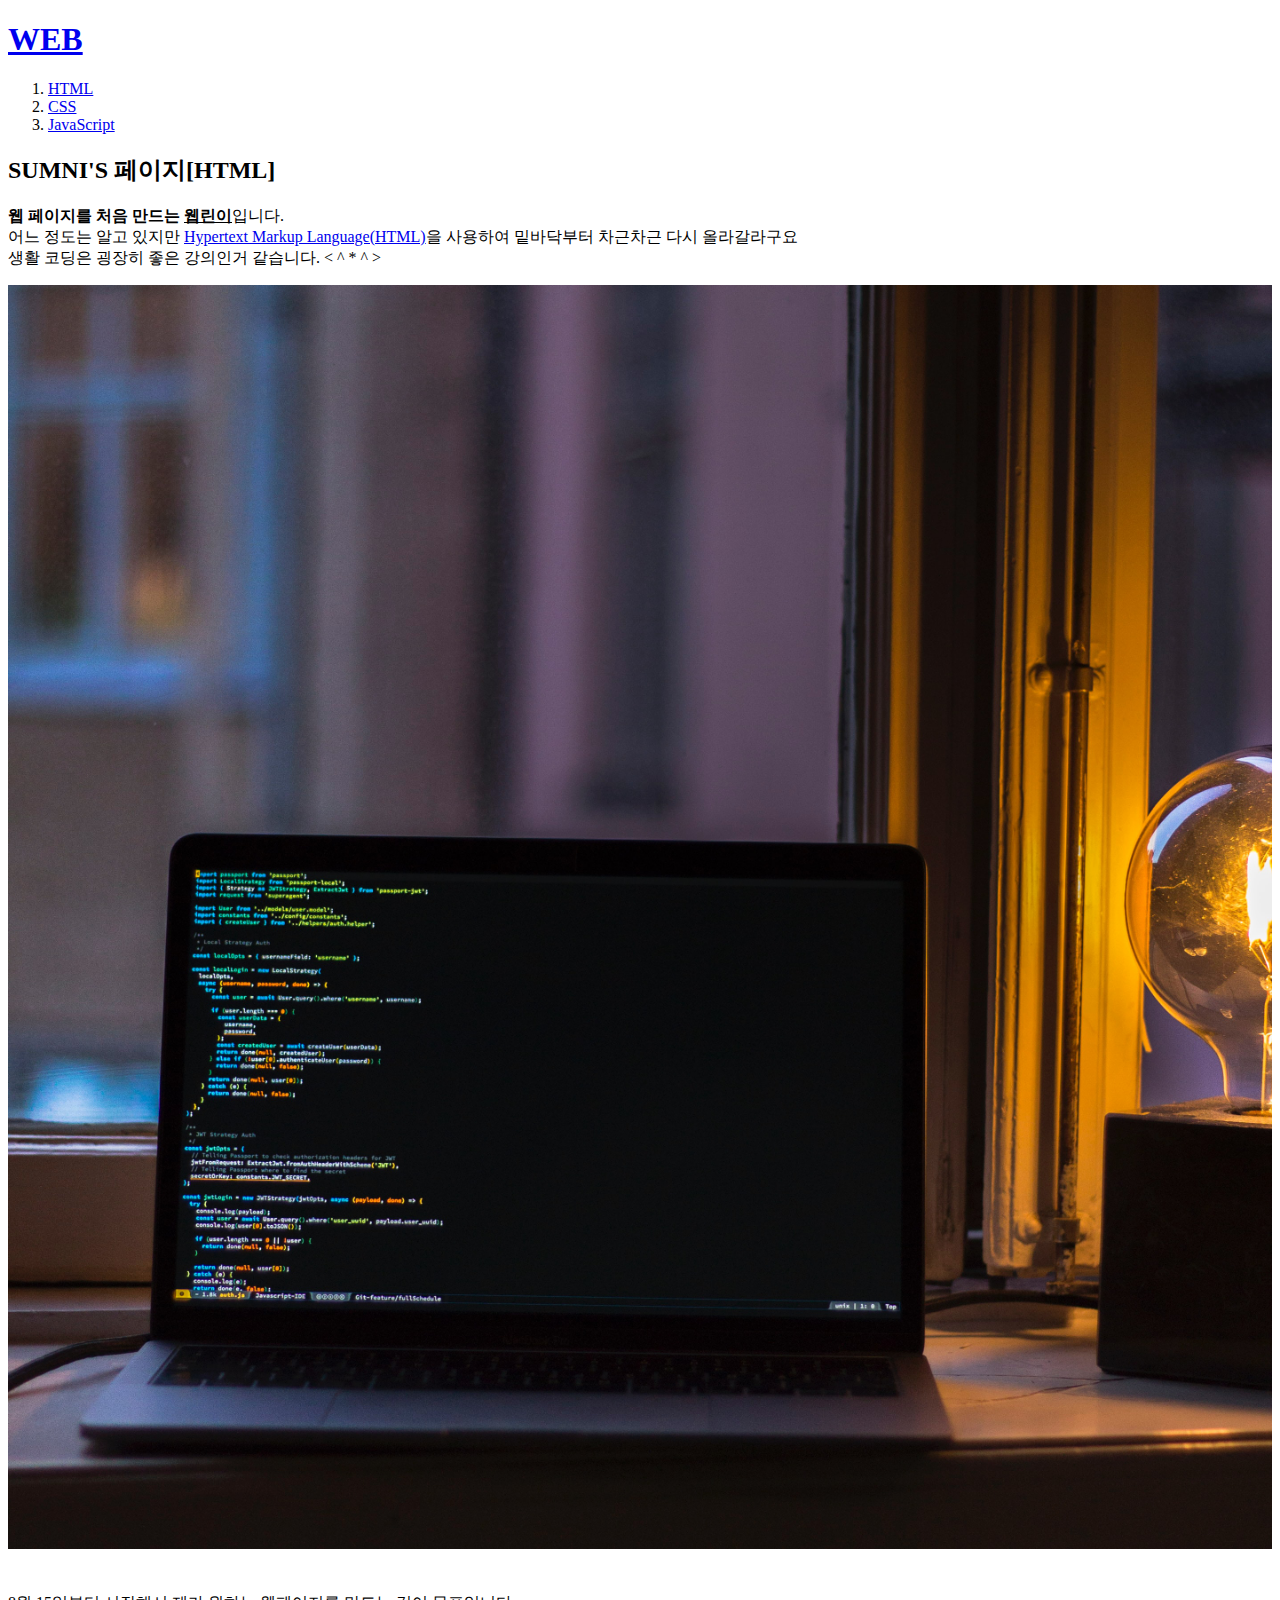
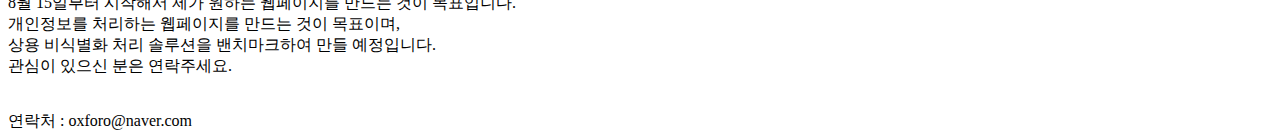
==== 1.html @ 9027ecb1 "first version" ====
<!doctype html>
<html>
<head>
<title>SUMNI's Page</title>
<meta charset="utf-8">
</head>
<body>
    <h1><a href="index.html">WEB</a></h1>
<ol>
    <li><a href="1.html">HTML</a></li>
    <li><a href="2.html">CSS</a></li>
    <li><a href="3.html">JavaScript</a></li>
</ol> 
<h2>SUMNI'S 페이지[HTML] </h2>
<p> <strong>웹 페이지를 처음 만드는 <u>웹린이</u></strong>입니다. 
    <br>어느 정도는 알고 있지만 <a href="https://www.w3.org/TR/html52/textlevel-semantics.html#the-a-element" target="_blank" title="html5 specification">Hypertext Markup Language(HTML)</a>을 사용하여 밑바닥부터 차근차근 다시 올라갈라구요
    <br>생활 코딩은 굉장히 좋은 강의인거 같습니다. < ^ * ^ > </p>
<img src="coding.jpg" width="100%">
<p style="margin-top:40px;"> 8월  15일부터 시작해서 제가 원하는 웹페이지를 만드는 것이 목표입니다.
    <br>개인정보를 처리하는 웹페이지를 만드는 것이 목표이며, 
    <br>상용 비식별화 처리 솔루션을 밴치마크하여 만들 예정입니다.
    <br>관심이 있으신 분은 연락주세요. </p>
<br>연락처 : oxforo@naver.com
</body>
</html>
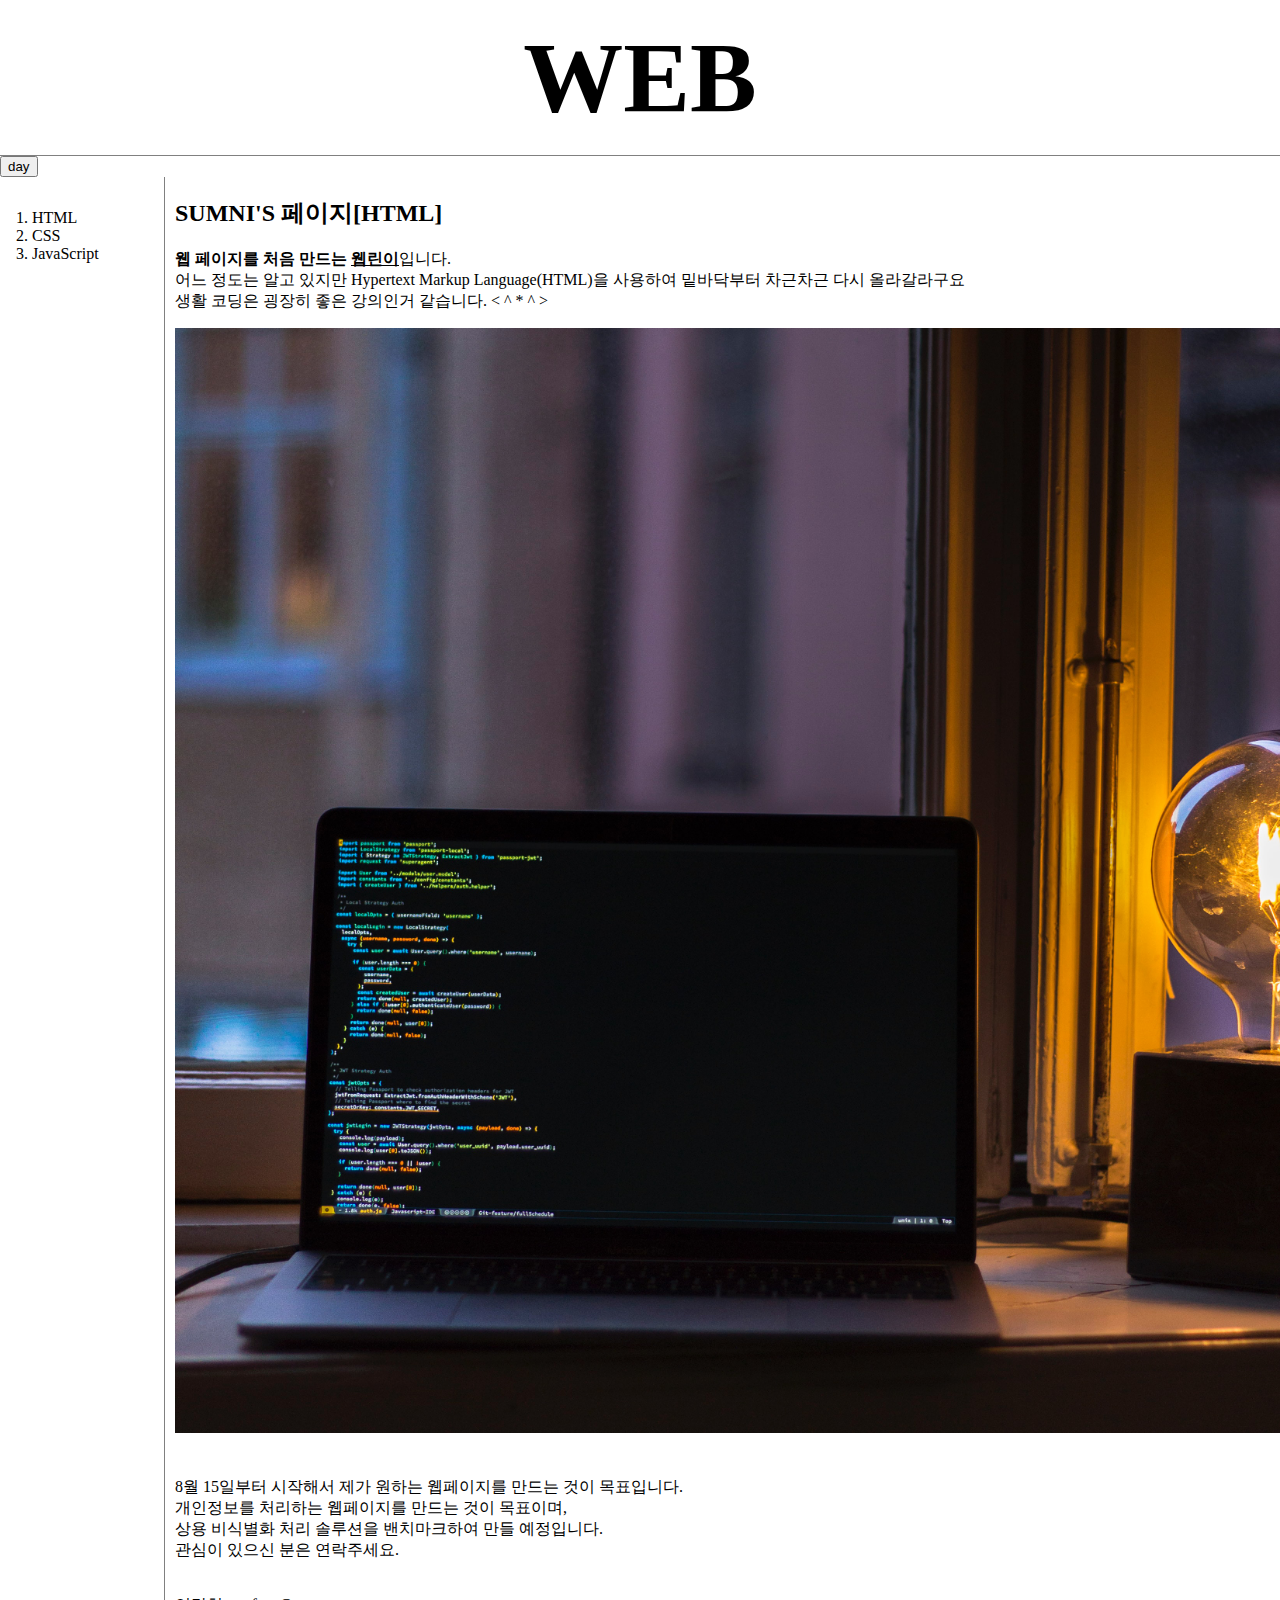
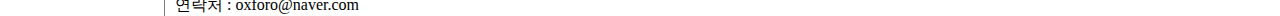
==== commit 8224d6cf: "Add files via upload" ====
--- a/1.html
+++ b/1.html
@@ -3,23 +3,32 @@
 <head>
 <title>SUMNI's Page</title>
 <meta charset="utf-8">
+<link rel="stylesheet" href="style.css">
+<script src="colors.js"></script>
 </head>
 <body>
     <h1><a href="index.html">WEB</a></h1>
-<ol>
-    <li><a href="1.html">HTML</a></li>
-    <li><a href="2.html">CSS</a></li>
-    <li><a href="3.html">JavaScript</a></li>
-</ol> 
-<h2>SUMNI'S 페이지[HTML] </h2>
-<p> <strong>웹 페이지를 처음 만드는 <u>웹린이</u></strong>입니다. 
-    <br>어느 정도는 알고 있지만 <a href="https://www.w3.org/TR/html52/textlevel-semantics.html#the-a-element" target="_blank" title="html5 specification">Hypertext Markup Language(HTML)</a>을 사용하여 밑바닥부터 차근차근 다시 올라갈라구요
-    <br>생활 코딩은 굉장히 좋은 강의인거 같습니다. < ^ * ^ > </p>
-<img src="coding.jpg" width="100%">
-<p style="margin-top:40px;"> 8월  15일부터 시작해서 제가 원하는 웹페이지를 만드는 것이 목표입니다.
-    <br>개인정보를 처리하는 웹페이지를 만드는 것이 목표이며, 
-    <br>상용 비식별화 처리 솔루션을 밴치마크하여 만들 예정입니다.
-    <br>관심이 있으신 분은 연락주세요. </p>
-<br>연락처 : oxforo@naver.com
+    <input id="night_day" type="button" value ="day" onclick="
+        nightDayHandler(this);
+    ">
+    <div id="grid">
+        <ol>
+            <li><a href="1.html">HTML</a></li>
+            <li><a href="2.html">CSS</a></li>
+            <li><a href="3.html">JavaScript</a></li>
+        </ol> 
+        <div id="article">
+            <h2>SUMNI'S 페이지[HTML] </h2>
+            <p> <strong>웹 페이지를 처음 만드는 <u>웹린이</u></strong>입니다. 
+                <br>어느 정도는 알고 있지만 <a href="https://www.w3.org/TR/html52/textlevel-semantics.html#the-a-element" target="_blank" title="html5 specification">Hypertext Markup Language(HTML)</a>을 사용하여 밑바닥부터 차근차근 다시 올라갈라구요
+                <br>생활 코딩은 굉장히 좋은 강의인거 같습니다. < ^ * ^ > </p>
+            <img src="coding.jpg" width="100%">
+            <p style="margin-top:40px;"> 8월  15일부터 시작해서 제가 원하는 웹페이지를 만드는 것이 목표입니다.
+                <br>개인정보를 처리하는 웹페이지를 만드는 것이 목표이며, 
+                <br>상용 비식별화 처리 솔루션을 밴치마크하여 만들 예정입니다.
+                <br>관심이 있으신 분은 연락주세요. </p>
+            <br>연락처 : oxforo@naver.com
+    </div>
+</div>
 </body>
 </html>--- a/style.css
+++ b/style.css
@@ -0,0 +1,42 @@
+a {
+    color:black;
+   text-decoration: none;
+}
+h1 {
+   font-size: 100px;
+   text-align: center;
+   border-bottom: 1px solid gray;
+   margin : 0;
+   padding : 20px;
+}
+body{
+   margin:0;
+}
+#grid {
+   display: grid;
+   grid-template-columns: 150px 1fr;
+}
+#grid ol{
+   border-right: 1px solid gray;
+   width: 100px;
+   margin: 0;
+   padding: 32px;
+}
+#grid #article {
+   padding-left: 25px;
+}
+
+@media(max-width:800px){
+   #grid{
+       display: block;
+   }
+   #grid ol{
+       border-right: none;
+       width: 100px;
+       margin: 0;
+       padding: 32px;
+   }
+   h1 {
+       border-bottom: none;
+   }
+}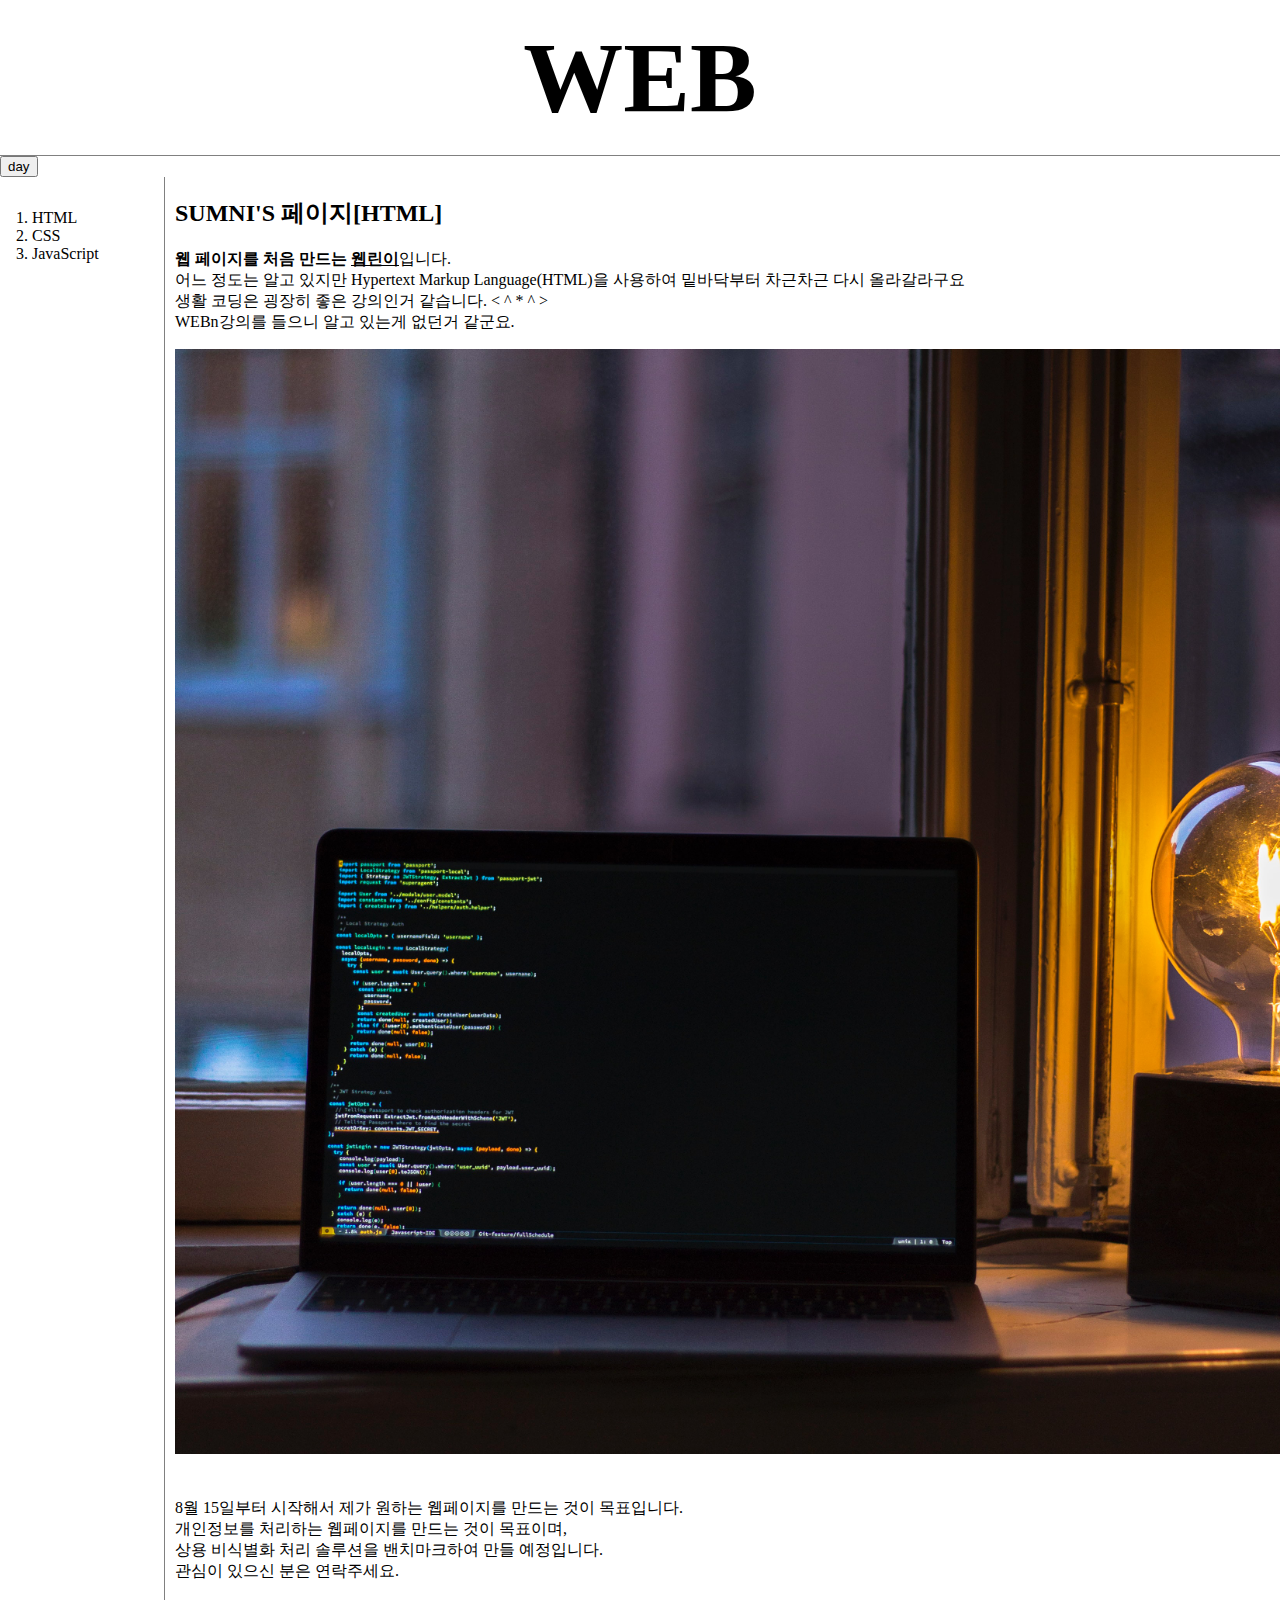
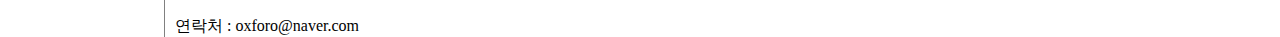
==== commit 7dbd6dcf: "SourceTree 를 사용한 깃헙 커밋" ====
--- a/1.html
+++ b/1.html
@@ -21,7 +21,9 @@
             <h2>SUMNI'S 페이지[HTML] </h2>
             <p> <strong>웹 페이지를 처음 만드는 <u>웹린이</u></strong>입니다. 
                 <br>어느 정도는 알고 있지만 <a href="https://www.w3.org/TR/html52/textlevel-semantics.html#the-a-element" target="_blank" title="html5 specification">Hypertext Markup Language(HTML)</a>을 사용하여 밑바닥부터 차근차근 다시 올라갈라구요
-                <br>생활 코딩은 굉장히 좋은 강의인거 같습니다. < ^ * ^ > </p>
+                <br>생활 코딩은 굉장히 좋은 강의인거 같습니다. < ^ * ^ > 
+                <br>WEBn강의를 들으니 알고 있는게 없던거 같군요.
+            </p>
             <img src="coding.jpg" width="100%">
             <p style="margin-top:40px;"> 8월  15일부터 시작해서 제가 원하는 웹페이지를 만드는 것이 목표입니다.
                 <br>개인정보를 처리하는 웹페이지를 만드는 것이 목표이며, 
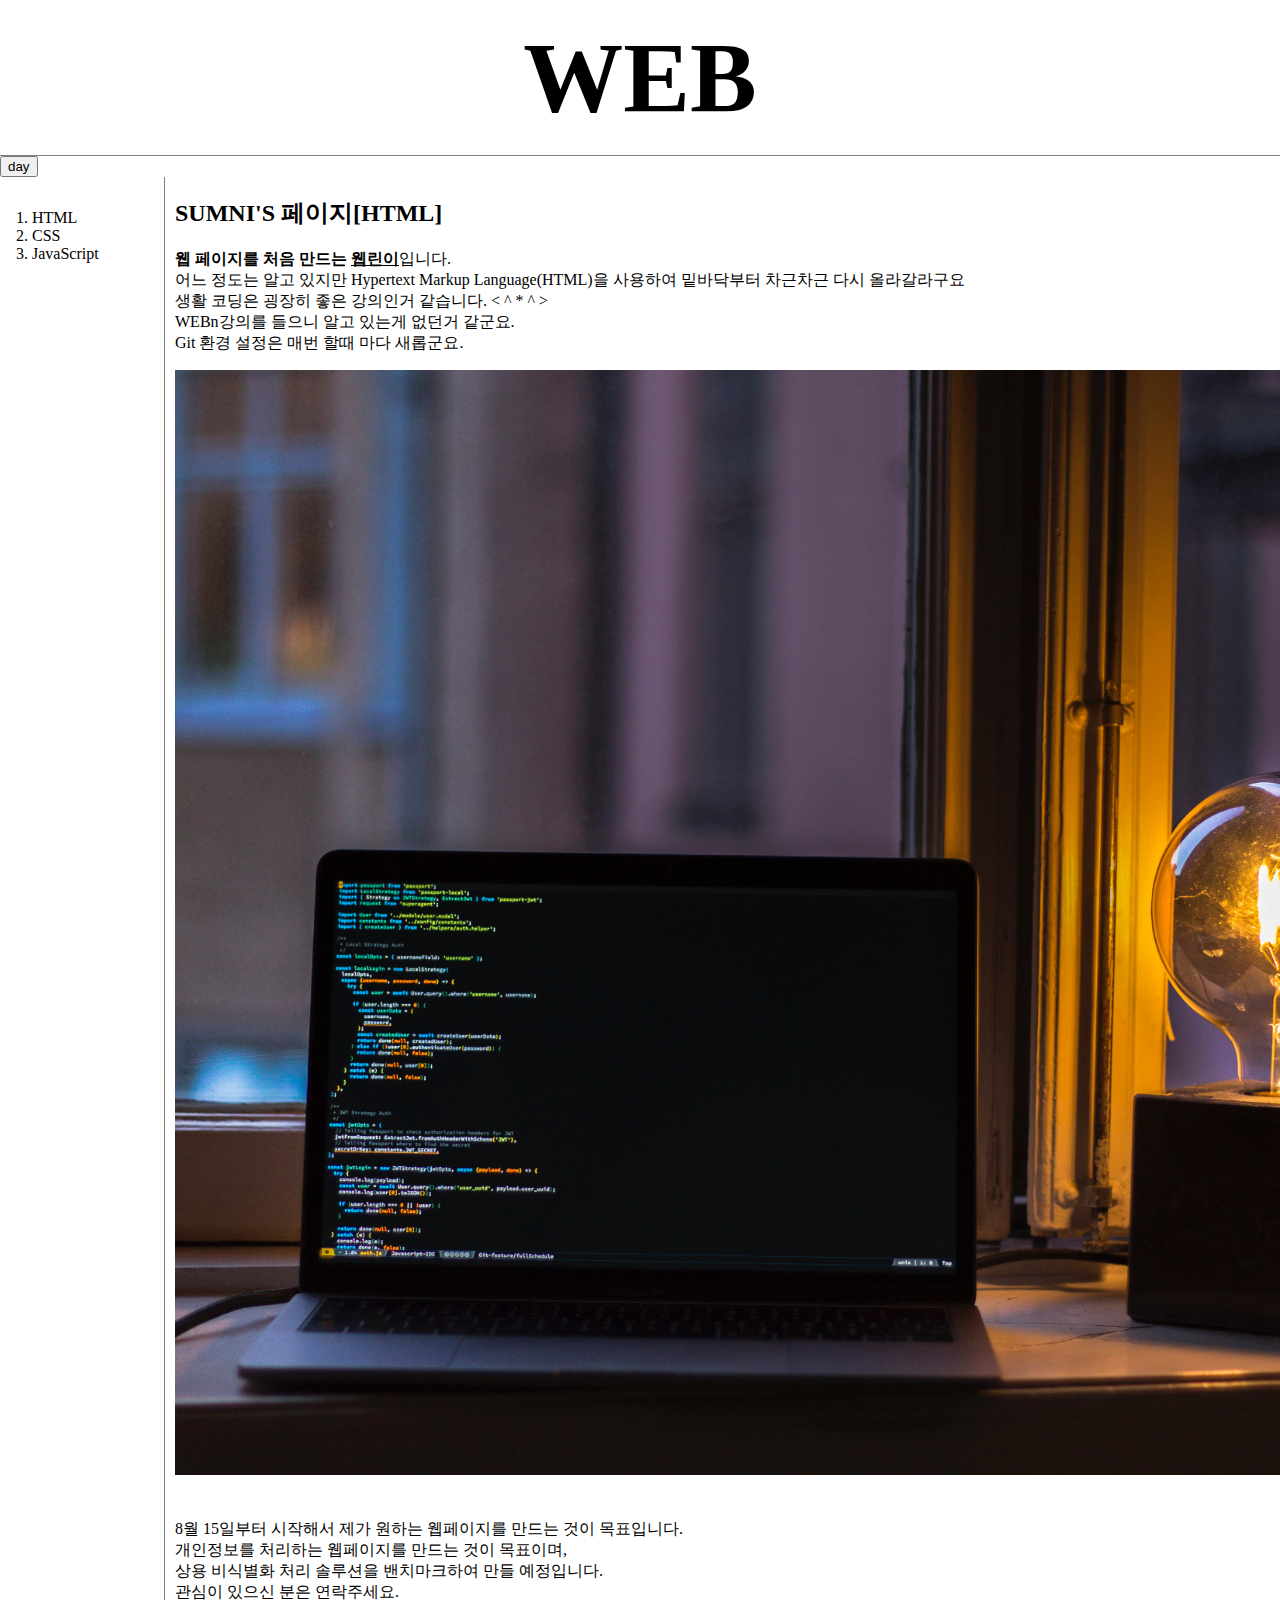
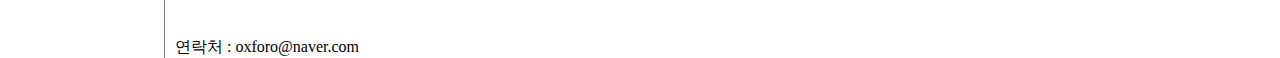
==== commit 30f6bacf: "SourcTree로 깃헙 커밋하기 2" ====
--- a/1.html
+++ b/1.html
@@ -23,6 +23,7 @@
                 <br>어느 정도는 알고 있지만 <a href="https://www.w3.org/TR/html52/textlevel-semantics.html#the-a-element" target="_blank" title="html5 specification">Hypertext Markup Language(HTML)</a>을 사용하여 밑바닥부터 차근차근 다시 올라갈라구요
                 <br>생활 코딩은 굉장히 좋은 강의인거 같습니다. < ^ * ^ > 
                 <br>WEBn강의를 들으니 알고 있는게 없던거 같군요.
+                <br>Git 환경 설정은 매번 할때 마다 새롭군요.
             </p>
             <img src="coding.jpg" width="100%">
             <p style="margin-top:40px;"> 8월  15일부터 시작해서 제가 원하는 웹페이지를 만드는 것이 목표입니다.
